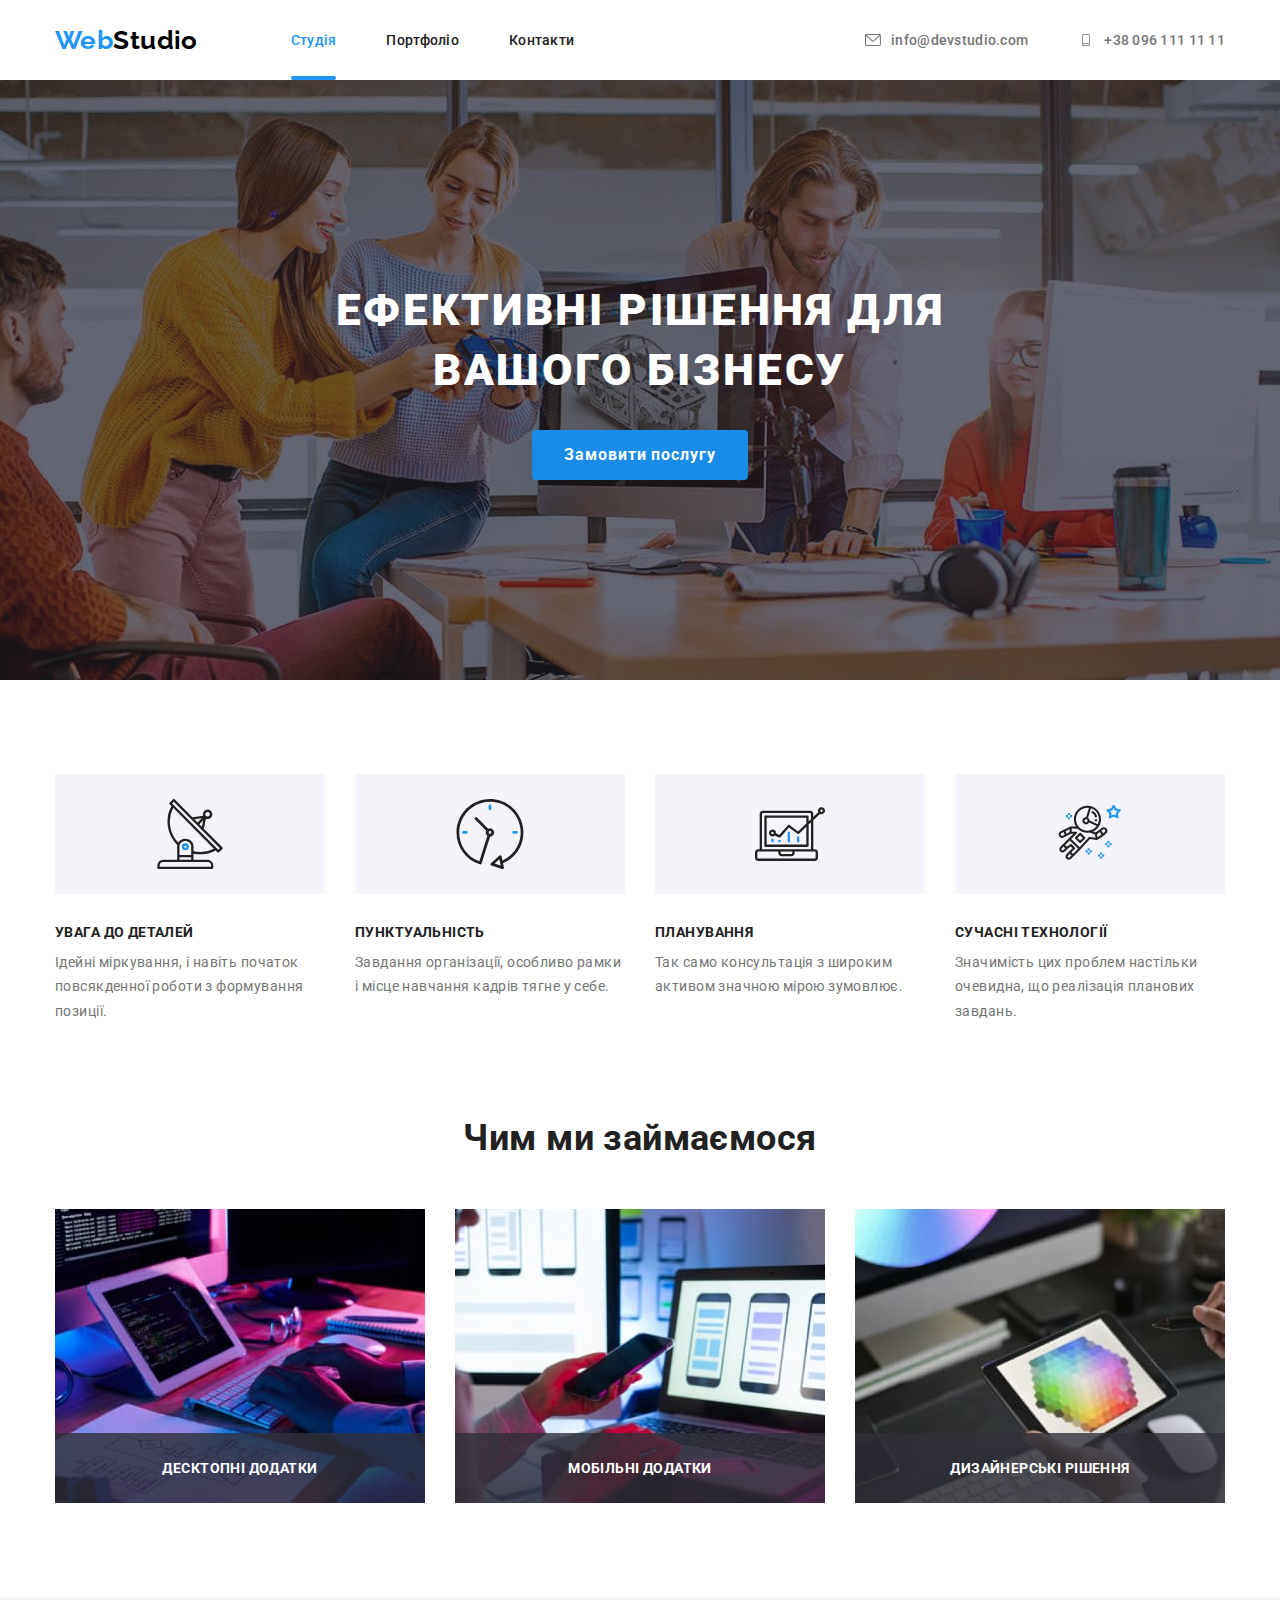
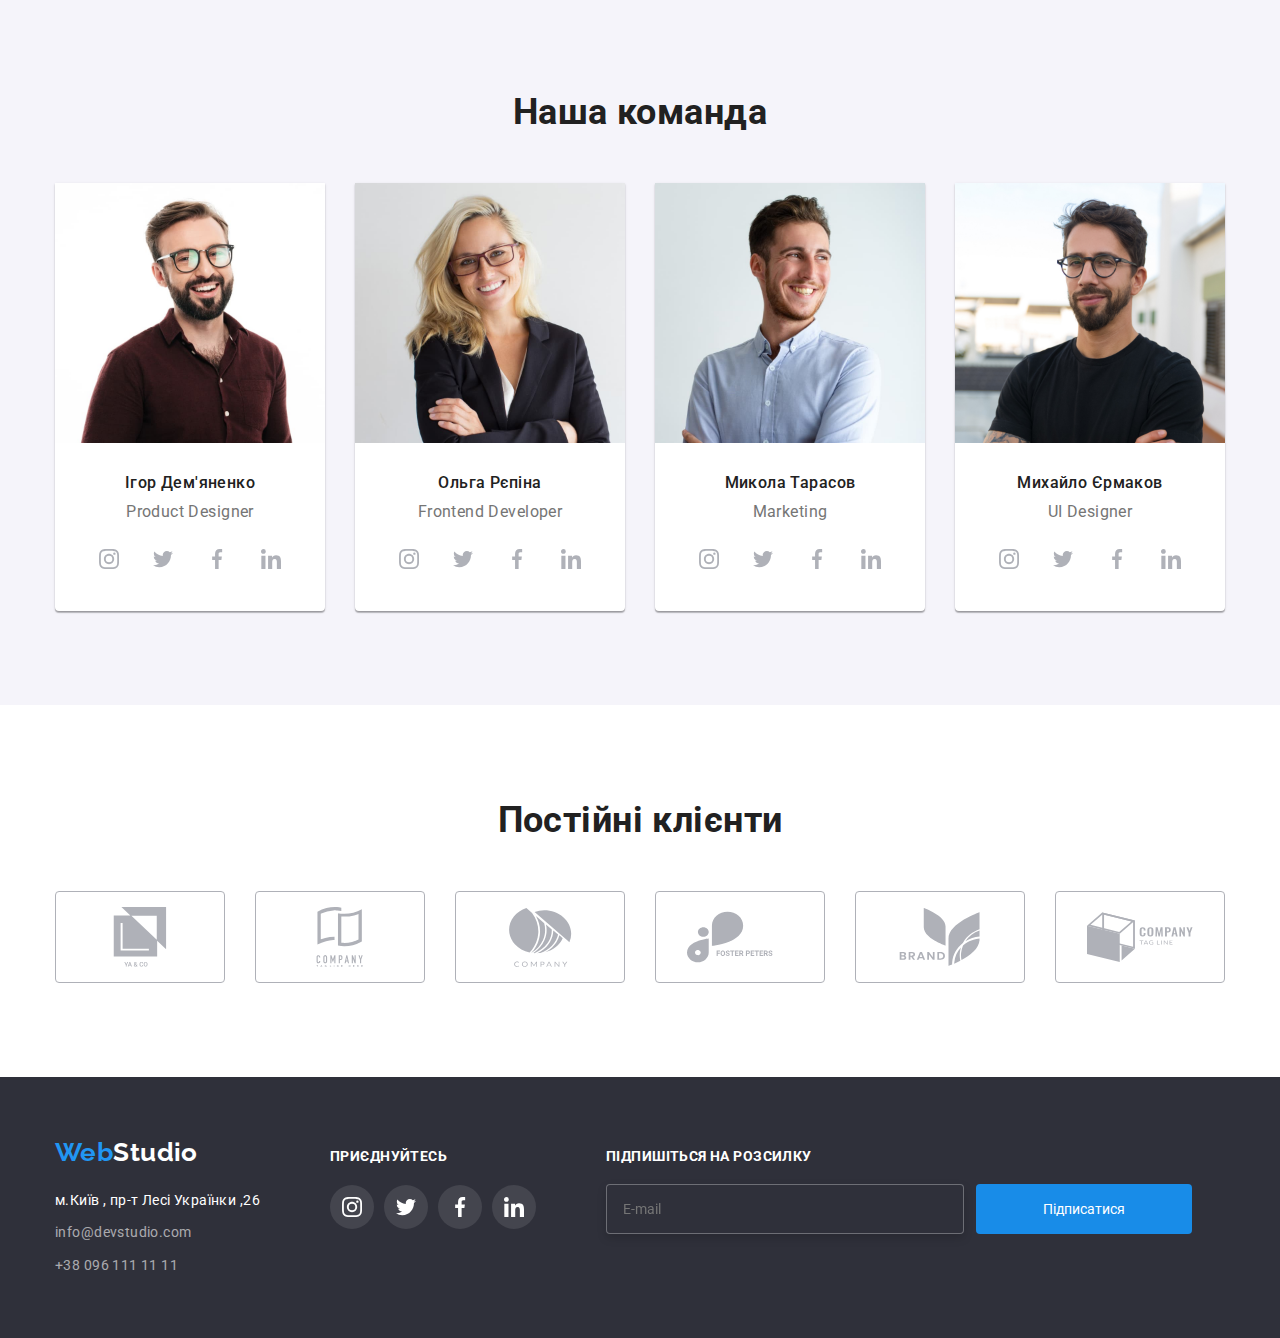
==== index.html @ e547e4c2 "разметка формы" ====
<!DOCTYPE html>
<html lang="uk">
  <head>
    <meta charset="UTF-8" />
    <meta http-equiv="X-UA-Compatible" content="IE=edge" />
    <meta name="viewport" content="width=device-width, initial-scale=1.0" />
    <title>WebStudio</title>
    <link rel="preconnect" href="https://fonts.googleapis.com" />
    <link rel="preconnect" href="https://fonts.gstatic.com" crossorigin />
    <link
      href="https://fonts.googleapis.com/css2?family=Raleway:wght@700&family=Roboto:wght@400;500;700;900&display=swap"
      rel="stylesheet"
    />
    <link
      rel="stylesheet"
      href="https://cdnjs.cloudflare.com/ajax/libs/modern-normalize/1.1.0/modern-normalize.min.css"
    />
    <link rel="stylesheet" href="./css/styles.css" />
  </head>
  <body class="body">
    <!--Шапка-->
    <header>
      <div class="container top-line">
        <nav class="container-nav">
          <a href="./index.html" class="logo">
            <span class="piece-logo">Web</span>Studio</a
          >
          <ul class="site-nav list">
            <li class="item">
              <a href="./index.html" class="link current">Студія</a>
            </li>
            <li class="item">
              <a href="./portfolio.html" class="link">Портфоліо</a>
            </li>
            <li class="item"><a href="" class="link">Контакти</a></li>
          </ul>
        </nav>

        <ul class="contacts list">
          <li class="contacts-item mail">
            <a href="mailto:info@devstudio.com" class="link "
              ><svg class="tell-icon">
                <use href="./image/symbol-defs.svg#icon-envelope"></use>
              </svg>
              info@devstudio.com</a
            >
          </li>
          <li class="contacts-item tell">
            <a href="tel:+380961111111" class="link">
              <svg class="tell-icon">
                <use href="./image/symbol-defs.svg#icon-smartphone"></use>
              </svg>
              +38 096 111 11 11</a>
          </li>
        </ul>
      </div>
    </header>
    <main>
      <!--Заголовок-->
      <section class="hero bg-hero">
        <div class="container">
            <h1 class="hero-title">Ефективні рішення для вашого бізнесу</h1>
            <button type="button" class="button" data-modal-open>Замовити послугу</button>
        </div>
      </section>
      <!--Наші переваги-->
      <section class="section">
        <div class="container">
          <h2 hidden>Наші плюси</h2>
          <ul class="feature-list list">
            <li class="item">
              <div class="item-icon">
                
                  <svg class="feature-icon"  width="70px" height="70px">
                  <use href="./image/symbol-defs.svg#icon-antenna-1"></use>
                </svg>
                
              </div>
              <h3 class="title">УВАГА ДО ДЕТАЛЕЙ</h3>
              <p class="text">
                Ідейні міркування, і навіть початок повсякденної роботи з
                формування позиції.
              </p>
            </li>
            <li class="item">
              <div class="item-icon">
                <svg class="feature-icon" width="70px" height="70px">
                <use href="./image/symbol-defs.svg#icon-clock-1"></use>
              </svg>
              </div>
              <h3 class="title">ПУНКТУАЛЬНІСТЬ</h3>
              <p class="text">
                Завдання організації, особливо рамки і місце навчання кадрів
                тягне у себе.
              </p>
            </li>
            <li class="item">
              <div class="item-icon">
                <svg class="feature-icon" width="70px" height="70px">
                <use href="./image/symbol-defs.svg#icon-diagram-1"></use>
              </svg>
              </div>
              <h3 class="title">ПЛАНУВАННЯ</h3>
              <p class="text">
                Так само консультація з широким активом значною мірою зумовлює.
              </p>
            </li>
            <li class="item">
              <div class="item-icon">
                <svg class="feature-icon" width="70px" height="70px">
                <use href="./image/symbol-defs.svg#icon-astronaut-1"></use>
              </svg>
              </div>
              <h3 class="title">СУЧАСНІ ТЕХНОЛОГІЇ</h3>
              <p class="text">
                Значимість цих проблем настільки очевидна, що реалізація
                планових завдань.
              </p>
            </li>
          </ul>
        </div>
      </section>
      <!--Чим ми займаємося-->
      <section class="section second-section">
        <div class="container">
          <h2 class="section-title">Чим ми займаємося</h2>
          <ul class="works list">
            <li class="item works-item">
              <div class="product"><img src="./image/img2.jpg" alt="html" width="370" />
              <p class="text-product">Десктопні додатки</p></div>
            </li>
            <li class="item works-item">
              <div class="product"><img src="./image/img1.jpg" alt="css" width="370" />
              <p class="text-product">Мобільні додатки</p></div>
            </li>
            <li class="item works-item">
              <div class="product"><img src="./image/img3.jpg" alt="design" width="370" />
              <p class="text-product">Дизайнерські рішення</p>
              </div>
            </li>
          </ul>
        </div>
      </section>
      <!--Команда-->
      <section class="section comand-section">
        <div class="container">
          <h2 class="section-title">Наша команда</h2>
          <ul class="comand list">
            <li class="item">
              <img src="./image/img(5).jpg" alt="employee" width="270" />
              <div class="card-padding">
                <h3 class="name">Ігор Дем'яненко</h3>
                <p class="text">Product Designer</p>
                <ul class="border-group list">
                  <li class="icon-list"><a href="https://www.instagram.com" class="button-icon"><svg class="comand-icon">
                        <use href="./image/symbol-defs.svg#icon-instagram-2"></use>
                      </svg></a></li>
                  <li class="icon-list"><a href="https://twitter.com" class=" button-icon">
                      <svg class="comand-icon">
                        <use href="./image/symbol-defs.svg#icon-twitter-1"></use>
                      </svg></a></li>
                  <li class="icon-list"><a href="https://www.facebook.com" class=" button-icon">
                      <svg class="comand-icon">
                        <use href="./image/symbol-defs.svg#icon-facebook-1"></use>
                      </svg></a></li>
                  <li class="icon-list"><a href="https://linkedin.com" class=" button-icon">
                      <svg class="comand-icon">
                        <use href="./image/symbol-defs.svg#icon-linkedin-1"></use>
                      </svg></a></li>
                </ul>
              </div>
            </li>
            <li class="item">
              <img src="./image/img(1).jpg" alt="employee" width="270" />
              <div class="card-padding">
                <h3 class="name">Ольга Рєпіна</h3>
                <p class="text">Frontend Developer</p>
                  <ul class="border-group list">
                    <li class="icon-list"><a href="https://www.instagram.com" class="button-icon"><svg class="comand-icon">
                          <use href="./image/symbol-defs.svg#icon-instagram-2"></use>
                        </svg></a></li>
                    <li class="icon-list"><a href="https://twitter.com" class=" button-icon">
                        <svg class="comand-icon">
                          <use href="./image/symbol-defs.svg#icon-twitter-1"></use>
                        </svg></a></li>
                    <li class="icon-list"><a href="https://www.facebook.com" class=" button-icon">
                        <svg class="comand-icon">
                          <use href="./image/symbol-defs.svg#icon-facebook-1"></use>
                        </svg></a></li>
                    <li class="icon-list"><a href="https://linkedin.com" class=" button-icon">
                        <svg class="comand-icon">
                          <use href="./image/symbol-defs.svg#icon-linkedin-1"></use>
                        </svg></a></li>
                  </ul>
                
              </div>
            </li>
            <li class="item">
              <img src="./image/img(4).jpg" alt="employee" width="270" />
              <div class="card-padding">
                <h3 class="name">Микола Тарасов</h3>
                <p class="text">Marketing</p>
                <ul class="border-group list">
                  <li class="icon-list"><a href="https://www.instagram.com" class="button-icon"><svg class="comand-icon">
                        <use href="./image/symbol-defs.svg#icon-instagram-2"></use>
                      </svg></a></li>
                  <li class="icon-list"><a href="https://twitter.com" class=" button-icon">
                      <svg class="comand-icon">
                        <use href="./image/symbol-defs.svg#icon-twitter-1"></use>
                      </svg></a></li>
                  <li class="icon-list"><a href="https://www.facebook.com" class=" button-icon">
                      <svg class="comand-icon">
                        <use href="./image/symbol-defs.svg#icon-facebook-1"></use>
                      </svg></a></li>
                  <li class="icon-list"><a href="https://linkedin.com" class=" button-icon">
                      <svg class="comand-icon">
                        <use href="./image/symbol-defs.svg#icon-linkedin-1"></use>
                      </svg></a></li>
                </ul>
              </div>
            </li>
            <li class="item">
              <img src="./image/img.jpg" alt="employee" width="270" />
              <div class="card-padding">
                <h3 class="name">Михайло Єрмаков</h3>
                <p class="text">UI Designer</p>
                <ul class="border-group list">
                  <li class="icon-list"><a href="https://www.instagram.com" class="button-icon"><svg class="comand-icon">
                        <use href="./image/symbol-defs.svg#icon-instagram-2"></use>
                      </svg></a></li>
                  <li class="icon-list"><a href="https://twitter.com" class=" button-icon">
                      <svg class="comand-icon">
                        <use href="./image/symbol-defs.svg#icon-twitter-1"></use>
                      </svg></a></li>
                  <li class="icon-list"><a href="https://www.facebook.com" class=" button-icon">
                      <svg class="comand-icon">
                        <use href="./image/symbol-defs.svg#icon-facebook-1"></use>
                      </svg></a></li>
                  <li class="icon-list"><a href="https://linkedin.com" class=" button-icon">
                      <svg class="comand-icon">
                        <use href="./image/symbol-defs.svg#icon-linkedin-1"></use>
                      </svg></a></li>
                </ul>
              </div>
            </li>
          </ul>
        </div>
      </section>
   
    <section class="section">
        <div class="container">
          <h2 class="section-title" >Постійні клієнти</h2>
          <ul class="client list">
            <li class="item"> <a class="client-link"> <svg class="client-icon" width="106" height="60" > <use href="./image/symbol-defs.svg#icon-group-4">  </use> </svg> </a></li>
            <li class="item"> <a class="client-link"> <svg class="client-icon" width="106" height="60" > <use href="./image/symbol-defs.svg#icon-group-3">  </use> </svg> </a></li>
            <li class="item"> <a class="client-link"> <svg class="client-icon" width="106" height="60" > <use href="./image/symbol-defs.svg#icon-group-2">  </use> </svg> </a></li>
            <li class="item"> <a class="client-link"> <svg class="client-icon" width="106" height="60" > <use href="./image/symbol-defs.svg#icon-group-5">  </use> </svg> </a></li>
            <li class="item"> <a class="client-link"> <svg class="client-icon" width="106" height="60" > <use href="./image/symbol-defs.svg#icon-group-1">  </use> </svg> </a></li>
            <li class="item"> <a class="client-link"> <svg class="client-icon" width="106" height="60" > <use href="./image/symbol-defs.svg#icon-group-6">  </use></svg> </a></li>
          </ul>
        </div>
      </section>
</main> 
    <!--Футер-->
    <footer class="footer">
      <div class="container">
        <div class="footer-box">
          <div>
            <div class="margin-logo">
              <a href="./index.html" class="footer-logo">
                <span class="piece-logo">Web</span>Studio</a
              >
            </div>
            <address>
              <ul class="contact list">
                <li class="item">
                  <a href="https://goo.gl/maps/THnfHU8SYMGnc4647" class="addres"
                    >м.Київ , пр-т Лесі Українки ,26</a
                  >
                </li>
                <li class="item">
                  <a href="mailto:info@devstudio.com" class="footer-link"
                    >info@devstudio.com</a
                  >
                </li>
                <li class="item">
                  <a href="tel:+380961111111" class="footer-link"
                    >+38 096 111 11 11</a
                  >
                </li>
              </ul>
            </address>
          </div>
          <div class="container-footer">
            
              <p class="footer-title">ПРИЄДНУЙТЕСЬ</p>
            
              <ul class="footer-group list">
                <li> <a href="https://www.instagram.com" class="footer-link-icon">
                    <svg class="comand-icon">
                      <use href="./image/symbol-defs.svg#icon-instagram-2"></use>
                    </svg></a></li>
                <li><a href="https://twitter.com" class=" footer-link-icon">
                    <svg class="comand-icon">
                      <use href="./image/symbol-defs.svg#icon-twitter-1"></use>
                    </svg></a></li>
                <li><a href="https://www.facebook.com" class=" footer-link-icon">
                    <svg class="comand-icon">
                      <use href="./image/symbol-defs.svg#icon-facebook-1"></use>
                    </svg></a></li>
                <li><a href="https://linkedin.com" class=" footer-link-icon">
                    <svg class="comand-icon">
                      <use href="./image/symbol-defs.svg#icon-linkedin-1"></use>
                    </svg></a></li>
              </ul>
              
            
          </div>
          <form class="form">
              <label for="email" class="label-mail">Підпишіться на розсилку</label>
                
              <div class="form-footer">
                <input type="email" name="email" id="email" placeholder="E-mail" class="input-mail">
                
                
              
            <button type="submit" class="button subscribe-button">Підписатися</button> </div>
          </form>
        </div>
      </div>
      
      
    </footer>
    <div class="backdrop is-hidden" data-modal>
      <div class="modal" >
        <form class="form modal-form">
          <h2 class="modal-title">Залиште свої дані, ми вам передзвонимо</h2>
          <div class="form-box">
            <div class="form-field">
              <input type="text" name="name" id="name" class="modal-input">
              <label for="name" class="modal-label">Ім'я</label>
            </div>
  
            <div class="form-field">
              <label for="tel" class="modal-label">Телефон</label>
              <input type="tel" name="tel" id="tel"  class="modal-input">
  
            </div>  
            <div class="form-field">
              <label for="email" class="modal-label">Пошта</label>
              <input type="email" name="email" id="email"  class="modal-input">
            </div>
  
            <div class="form-field">
              <label for="coment" class="modal-label label-coment">Коментар</label>
              <textarea name="coment" id="coment"></textarea>
            
            </div>
          </div>
          
          <button type="submit" class="button subscribe-button">Відправити</button> 
        </form>
        
        
        <button type="button" class="modal-button" data-modal-close><svg class="close-icon" width="18" height="18"><use href="./image/symbol-defs.svg#icon-close"></use></svg></button>

        

      </div>
    </div>
    <script src="./js/modal.js"></script>

  </body>
</html>
---- css/styles.css ----
/* основной цвет  color: #212121;*/
/* вторичный цвет color: #757575; */
/* акцент color: #2196F3 */
/* белый color: #FFFFFF;  */
/* черный color: #000000; */
/* футер контакты color: rgba(255, 255, 255, 0.6); */

:root {
  --primary-text-color: #757575;
  --title-text-color: #212121;
  --accent-color: #2196f3;
  --primary-white-color: #ffffff;
  --black-color: #000000;
  --footer-contacts-color: rgba(255, 255, 255, 0.6);
  --second-background-color: #2f303a;
  --pasiv-button-color: #188ce8;
  --active-button-color: #2196f3;
  --portfolio-button-color: #f5f4fa;
  --color-border-card: #eeeeee;
  --color-icon: #afb1b8;
}

.body {
  color: var(--title-text-color);
  background-color: var(--primary-white-color);
  font-family: Roboto, sans-serif;
  font-size: 14px;
  letter-spacing: 0.03em;
}
.container {
  /* padding-left: 215px;
  padding-right: 215px; */
  width: 1200px;
  padding: 0 15px;
  margin: 0px auto;
}
a {
  text-decoration: none;
}

.list {
  list-style: none;
  padding: 0%;
  margin: 0%;
}
.logo {
  color: var(--black-color);
  font-family: Raleway, sans-serif;
  font-weight: 700;
  font-size: 26px;
  line-height: 1.1923;
  padding: 23px 0px;
  margin-right: 93px;
}
.piece-logo {
  color: var(--accent-color);
}
h1,
h2,
h3,
h4,
h5,
h6 {
  margin: 0%;
}
p {
  margin: 0%;
}
/* Навігація */

.top-line {
  display: flex;
  align-items: center;
  /* border-bottom: 1px solid #ECECEC;; */
}
.container-nav {
  display: flex;
  align-items: center;
}

.site-nav {
  display: flex;
  gap: 50px;
}

.site-nav .link {
  display: block;
  color: var(--title-text-color);
  font-weight: 500;
  font-size: 14px;
  line-height: 1.1429;
  letter-spacing: 0.02em;
  padding: 32px 0px;

  transition: color 250ms cubic-bezier(0.4, 0, 0.2, 1);
}

.site-nav .link.current {
  color: var(--accent-color);
  position: relative;
}
.link.current::after{
  content: "";
  position: absolute;
  bottom: 0;
  display: flex;
  width: 100%;
  height: 4px;
  background: #2196F3;
  border-radius: 2px;
}

.site-nav .link:hover,
.site-nav .link:focus {
  color: var(--accent-color);
}
/* Контакти хедер */
.contacts {
  display: flex;
  gap: 50px;
  align-items: center;
  margin-left: auto;
}

.contacts .link {
  display: flex;
  align-items: center;

  color: var(--primary-text-color);
  font-weight: 500;
  line-height: 1.1429;
  letter-spacing: 0.02em;

  min-width: 122px;
  padding: 32px 0px;

  transition: color 250ms cubic-bezier(0.4, 0, 0.2, 1);

}
.contacts .link:hover,
.contacts .link:focus {
  color: var(--accent-color);
}

.tell-icon {
  margin-right: 10px;
  width: 16px;
  height: 12px;
  fill: currentColor;
}

/* Герой */
.hero {
  background-color: var(--second-background-color);
  text-align: center;
  padding: 200px 0px 200px;
}
.hero-title {
  color: var(--primary-white-color);
  font-weight: 900;
  font-size: 44px;
  line-height: 1.3637;
  letter-spacing: 0.06em;
  text-transform: uppercase;
  margin: auto;
  margin-top: 0%;
  margin-bottom: 30px;
  width: 696px;
  text-align: center;
}

.hero .button {
  display: block;
  margin: 0px auto;
  font-weight: 700;
  font-size: 16px;
  line-height: 1.875;
  align-items: center;
  text-align: center;
  letter-spacing: 0.06em;
  
}
.bg-hero {
  height: 600px;
  max-width: 1600px;
  margin-left: auto;
  margin-right: auto;
  background-image: linear-gradient(
      to right,
      rgba(47, 48, 58, 0.4),
      rgba(47, 48, 58, 0.4)
    ),
    url(../image/hero-border.jpg);
  background-size: cover;
  background-repeat: no-repeat;
  background-position: center;
}
.backdrop {
  position: fixed;
  top: 0;
  left: 0;
  width: 100%;
  height: 100%;
  background-color: rgba(0, 0, 0, 0.1);
  transition: opacity 250ms cubic-bezier(0.4, 0, 0.2, 1);
  
  
}

.backdrop.is-hidden {
  opacity: 0;
  pointer-events: none;
  visibility: collapse;
  
}
/* Модальне вікно */
.modal {
  position: absolute;
  min-width: 528px;
  min-height: 581px;
  top: 50%;   
  left: 50%;
  transform: translate(-50%,-50%);
  background-color: #ffffff;
  box-shadow: 0px 1px 3px rgba(0, 0, 0, 0.12), 
  0px 1px 1px rgba(0, 0, 0, 0.14), 0px 2px 1px rgba(0, 0, 0, 0.2);
    border-radius: 4px;
  
}
.modal-button{
  display: flex;
  align-items: center;
  justify-content: center;
  position: absolute;
  top: 8px;
  right: 8px;
  width: 30px;
  height: 30px;
  padding: 0;
  border-radius: 50%;
  background: #FFFFFF;
  border: 1px solid rgba(0, 0, 0, 0.1);
  
}
.modal-form{
  padding: 40px 39px 40px 41px;
  display: block;
}
.modal-title{
  margin-bottom: 30px;
}


.form-field {
  position: relative;
  
}

.modal-input {
  width: 448px;
  height: 40px;
  border: 1px solid rgba(33, 33, 33, 0.2);
    border-radius: 4px;
}

.modal-label {
  position: absolute;
  top: -20px;
  left: 0;

}
/* .modal-input.coment{
  height: 120px;
} */

textarea{
  resize: none;
  width: 100%;
  height: 120px;
  border: 1px solid rgba(33, 33, 33, 0.2);
  border-radius: 4px;
  margin-bottom: 20px;
}

.form-field:not(:last-child){
  margin-bottom: 28px;
}


/* Кнопка */
.button {
  color: var(--primary-white-color);
  background-color: var(--pasiv-button-color);
  cursor: pointer;
  display: inline-block;
  padding: 10px 32px;
  border-radius: 4px;
  min-width: 216px;
  border: none;
  transition: background-color 250ms cubic-bezier(0.4, 0, 0.2, 1);
}

.button:hover,
.button:focus {
  background-color: var(--active-button-color);
}

/* Секції */
.section {
  margin: 0px auto;
  padding: 94px 0;
}

.section-title {
  color: var(--title-text-color);
  font-weight: 700;
  font-size: 36px;
  line-height: 1.1667;
  text-align: center;
  margin-top: 0px;
  margin-bottom: 50px;
}
/* Наші плюси */

.container .feature-list {
  display: flex;
  gap: 30px;
}

.feature-list .title {
  color: var(--title-text-color);
  font-weight: 700;
  line-height: 1.1429;
  margin-top: 0%;
  margin-bottom: 10px;
  text-transform: uppercase;
  font-size: 14px;
}
.feature-list .text {
  color: var(--primary-text-color);
  line-height: 1.743;
  margin: 0%;
}
.icon-list {
  width: 44px;
  height: 44px;
}
.item-icon {
  border: none;
  height: 120px;
  display: flex;
  align-items: center;
  justify-content: center;
  margin-bottom: 30px;
  background-color: var(--portfolio-button-color);
}
.feature-list .item {
  flex-basis: calc((100% - 90px) / 4);
}
.feature-icon {
  background-color: var(--portfolio-button-color);
}
/* Чим ми займаэмося */
.second-section {
  padding-top: 0%;
}

.container .works {
  display: flex;
  gap: 30px;
}
img {
  display: block;
  height: auto;
  max-width: 100%;
}
.product {
  position: relative;
}

.text-product {
display: flex;
align-items: center;
justify-content: center;

position: absolute;
bottom: 0;
  left: 0;
  width: 100%;
  height: 70px;

  font-weight: 700;
  font-size: 14px;
  line-height: 1.142;
  text-align: center;
  letter-spacing: 0.03em;
  text-transform: uppercase;
  color: var(--primary-white-color);
 
  
  background-color: rgba(47, 48, 58, 0.8);
  
}

/* Наша команда */
.container .comand {
  display: flex;
  gap: 30px;
}

.section.comand-section {
  background-color: var(--portfolio-button-color);
}
.comand .item {
  background-color: var(--primary-white-color);
  box-shadow: 0px 1px 3px rgba(0, 0, 0, 0.12), 0px 1px 1px rgba(0, 0, 0, 0.14),
    0px 2px 1px rgba(0, 0, 0, 0.2);
  border-bottom-left-radius: 4px;
  border-bottom-right-radius: 4px;
}
.card-padding {
  padding: 30px 0px;
}
.comand .name {
  color: var(--title-text-color);
  font-weight: 500;
  font-size: 16px;
  line-height: 1.1875;
  text-align: center;
  margin-bottom: 10px;
}
.comand .text {
  color: var(--primary-text-color);
  font-size: 16px;
  line-height: 1.1875;
  text-align: center;
  margin: 0%;
}
.border-group {
  display: inline-flex;
  gap: 10px;
  padding: 16px 32px 0px 32px;
  border: none;
}

.button-icon {
  display: flex;
  width: 100%;
  height: 100%;
  align-items: center;
  justify-content: center;
  border: none;
  color: var(--color-icon);
  background-color: var(--primary-white-color);
    border-radius: 50%;

  transition: background-color 250ms cubic-bezier(0.4, 0, 0.2, 1),
                    color 250ms cubic-bezier(0.4, 0, 0.2, 1);
  
}

.comand-icon {
  width: 20px;
  height: 20px;
  fill: currentColor;
}

.button-icon:hover,
.button-icon:focus {
  color: var(--primary-white-color);
  background-color: var(--accent-color);

}
/* Клієнти */
.container .client {
  display: inline-flex;
  gap: 30px;
}

.client .client-link {
  display: inline-flex;
  align-items: center;
  justify-content: center;
  width: 170px;
  height: 92px;
  border: 1px solid var(--color-icon);
  border-radius: 4px;
  color: var(--color-icon);
  cursor: pointer;

    transition: background-color 250ms cubic-bezier(0.4, 0, 0.2, 1),
        color 250ms cubic-bezier(0.4, 0, 0.2, 1);
}
.client-link .client-icon {
  fill: currentColor;
}
.client .client-link:hover {
  color: var(--accent-color);
  border-color: var(--accent-color);
 
}
/* футер */
.footer {
  background-color: var(--second-background-color);
  padding: 60px 0px;
}

.footer-logo {
  color: var(--primary-white-color);
  font-family: Raleway, sans-serif;
  font-weight: 700;
  font-size: 26px;
  line-height: 1.1923;
  margin-bottom: 20px;
}
.margin-logo {
  margin-bottom: 20px;
}

.contact .addres {
  color: var(--primary-white-color);
  font-style: normal;
  line-height: 1.7143;

  transition: color 250ms cubic-bezier(0.4, 0, 0.2, 1);
}
.contact .addres:hover,
.contact .addres:focus {
  color: var(--accent-color);
}
.contact .footer-link {
  color: var(--footer-contacts-color);
  line-height: 1.7142;
  font-style: normal;

      transition: color 250ms cubic-bezier(0.4, 0, 0.2, 1);
}

.contact .item:not(:last-child) {
  margin-bottom: 9px;
}
.contact .footer-link:hover,
.contact .footer-link:focus {
  color: var(--accent-color);
}
.footer-container {
  display: block;
}
/* Приєднуйтесь */

.footer-box {
  display: inline-flex;
  gap: 70px;
  align-items: baseline;
}

.container-icon {
  display: inline-flex;
  align-items: baseline;
  justify-content: center;
  padding-top: 72px;
}
.footer-title {
  font-family: Roboto;
  font-weight: 700;
  font-size: 14px;
  line-height: 1.14;
  color: var(--primary-white-color);
}
.footer-group {
  display: inline-flex;
  gap: 10px;
  margin-top: 20px;
  border: none;
}
.container-footer {
  display: inline-block;

  align-items: center;
  justify-content: center;
}
.footer-link-icon {
  display: flex;
  border: none;
  padding: 12px;
  color: var(--primary-white-color);
  background-color: rgba(255, 255, 255, 0.1);
  border-radius: 50%;

  transition: background-color 250ms cubic-bezier(0.4, 0, 0.2, 1),
        color 250ms cubic-bezier(0.4, 0, 0.2, 1);
}

.footer-link-icon .comand-icon {
  width: 20px;
  height: 20px;
  fill: currentColor;
}

.footer-link-icon:hover,
.footer-link-icon:focus {
  color: var(--primary-white-color);
  background-color: var(--accent-color);
}

/* Футтер форма */
.form{

}
.form-footer{
display: flex;
gap: 12px;
margin-top: 20px;
}
.input-mail {
  min-width: 358px;
  min-height: 50px;
  margin: 0;
  border: 1px solid rgba(255, 255, 255, 0.3);
  filter: drop-shadow(0px 4px 4px rgba(0, 0, 0, 0.15));
  border-radius: 4px;
 
  padding-left: 16px;

  background-color: var(--second-background-color);
  
  transition: border-color 250ms cubic-bezier(0.4, 0, 0.2, 1);
}

.input-mail:hover,
.input-mail:focus{
 border-color: var(--accent-color);

}

.label-mail {

   

  font-family: 'Roboto';
  font-style: normal;
  font-weight: 700;
  font-size: 14px;
  line-height: 16px;
  letter-spacing: 0.03em;
  text-transform: uppercase;

  color: var(--primary-white-color);
  
}

/* ПОРТФОЛІО */

.filter.list {
  margin-bottom: 50px;
  display: flex;
  justify-content: center;
  align-items: center;
}
.filter .filter-item:not(:last-child) {
  margin-right: 8px;
}

.filter .filter-button {
  color: var(--title-text-color);
  background-color: var(--portfolio-button-color);
  cursor: pointer;
  font-weight: 500;
  font-size: 16px;
  line-height: 1.625;
  text-align: center;
  font-family: Roboto, sans-serif;
  display: inline-block;
  padding: 6px 22px;
  border-radius: 4px;
  min-width: 73px;
  border: 2px solid transparent;

  transition: background-color 250ms cubic-bezier(0.4, 0, 0.2, 1),
      color 250ms cubic-bezier(0.4, 0, 0.2, 1),
      box-shadow 250ms cubic-bezier(0.4, 0, 0.2, 1);

  
}
.filter .filter-button:hover,
.filter .filter-button:focus {
  color: var(--primary-white-color);
  background-color: var(--active-button-color);
  box-shadow: 0px 3px 1px rgba(0, 0, 0, 0.1),
   0px 1px 2px rgba(0, 0, 0, 0.08),
    0px 2px 2px rgba(0, 0, 0, 0.12);
}
.work.list {
  display: flex;
  flex-wrap: wrap;
  gap: 30px;
}
.work .work-item {
  width: 370px;
}

.work-img {
  position: relative;
  overflow: hidden;
}


.text-box {
position: absolute;
top: 0%;
left: 0%;
  display: flex;

  font-family: Roboto, sans-serif;
  font-weight: 400;
  font-size: 18px;
  line-height: 1.55;
  letter-spacing: 0.03em;
  color: var(--primary-white-color);
  background-color: rgba(33, 150, 243, 0.9);
  border: none;
  padding: 63px 24px;
  

  opacity: 1;
  transform: translateY(101%);
  
  transition: opacity 250ms cubic-bezier(0.4, 0, 0.2, 1),
              transform 250ms cubic-bezier(0.4, 0, 0.2, 1);
    
  
}

.work-card {
  padding: 20px 24px;
  border-left: 1px solid var(--color-border-card);
  border-right: 1px solid var(--color-border-card);
  border-bottom: 1px solid var(--color-border-card);
}
.work-link {
  display: inline-block;

    transition: box-shadow 250ms cubic-bezier(0.4, 0, 0.2, 1);
}

.work-link:hover,
.work-link:focus {
  box-shadow: 0px 1px 1px rgba(0, 0, 0, 0.12),
   0px 4px 4px rgba(0, 0, 0, 0.06),
    1px 4px 6px rgba(0, 0, 0, 0.16);
}

.work-link:hover .text-box,
.work-link:focus .text-box {
  opacity: 1;
  transform: translateY(0px)
}
.work .work-title {
  color: var(--title-text-color);
  font-weight: 700;
  font-size: 18px;
  line-height: 2;

  letter-spacing: 0.06em;
}
.work .work-text {
  color: var(--primary-text-color);
  font-size: 16px;
  line-height: 1.875;
}
.header-portfolio {
  border-bottom: 1px solid #ececec;
}
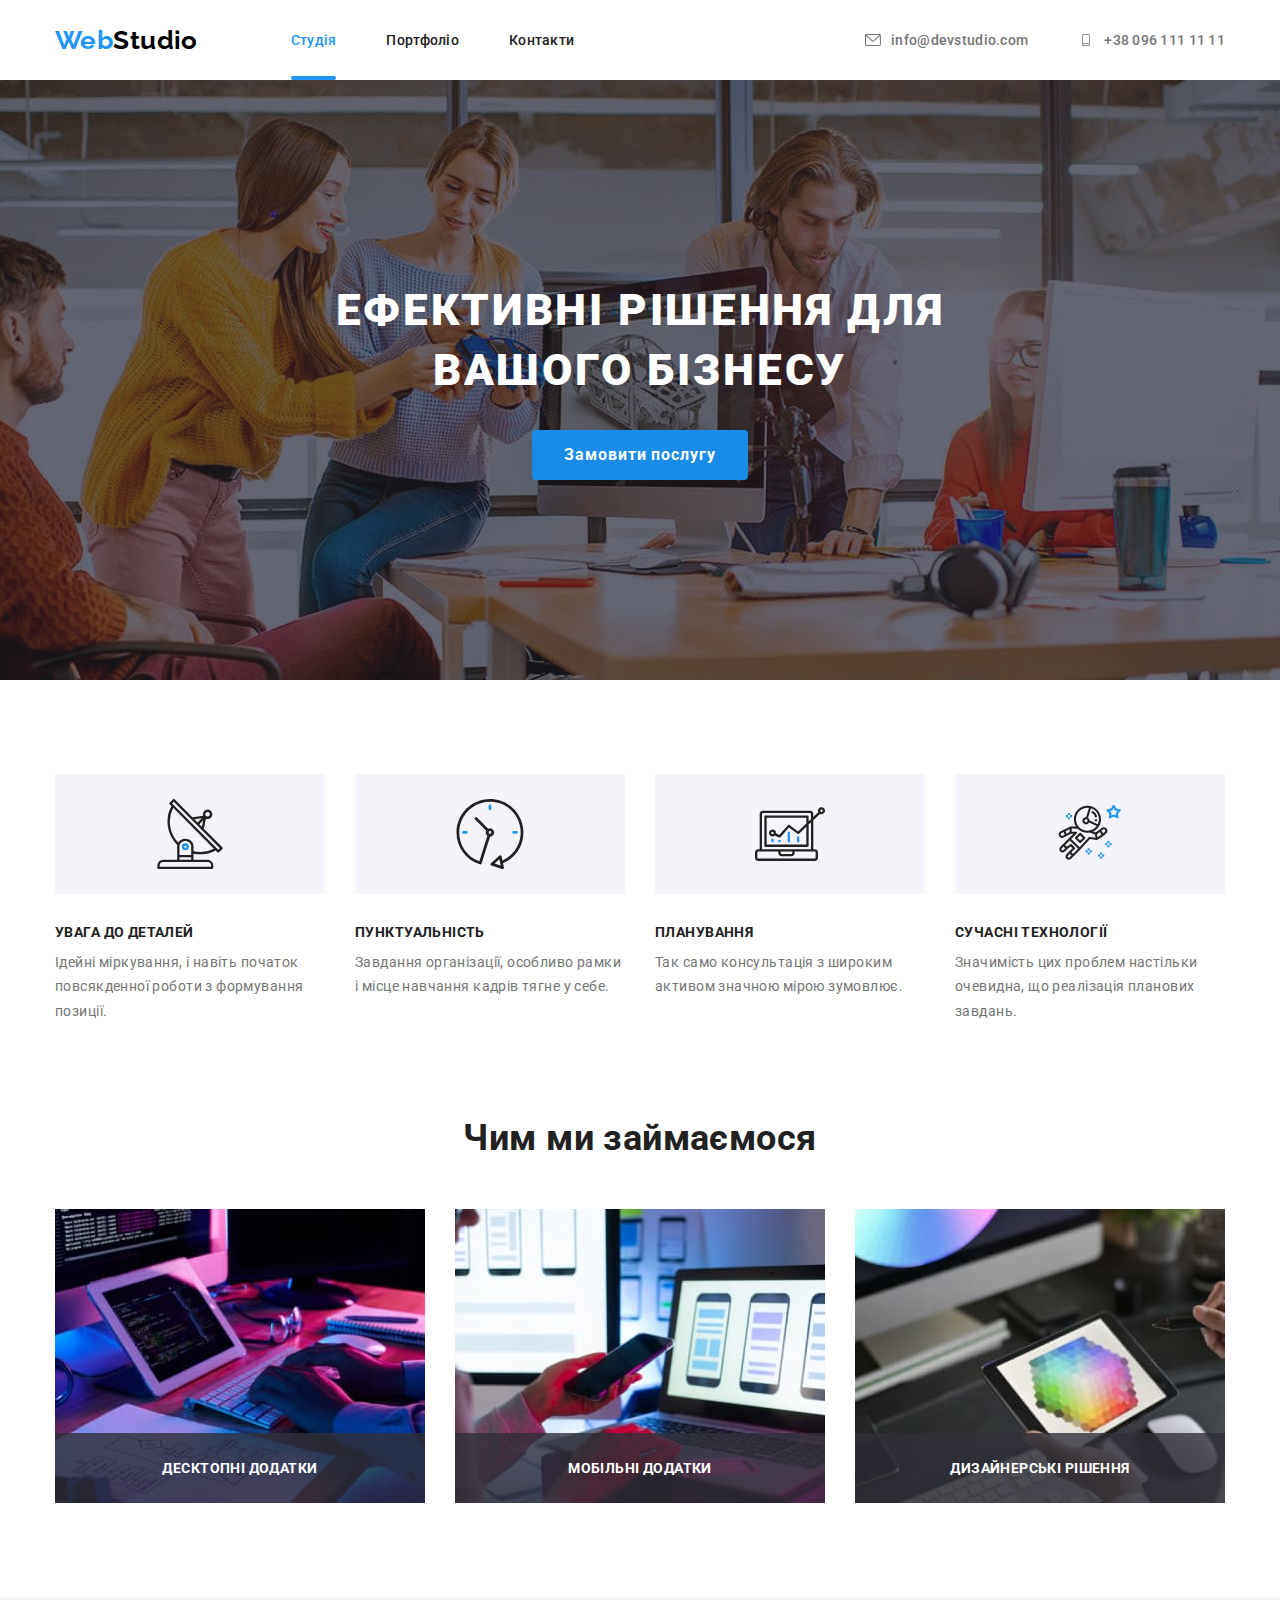
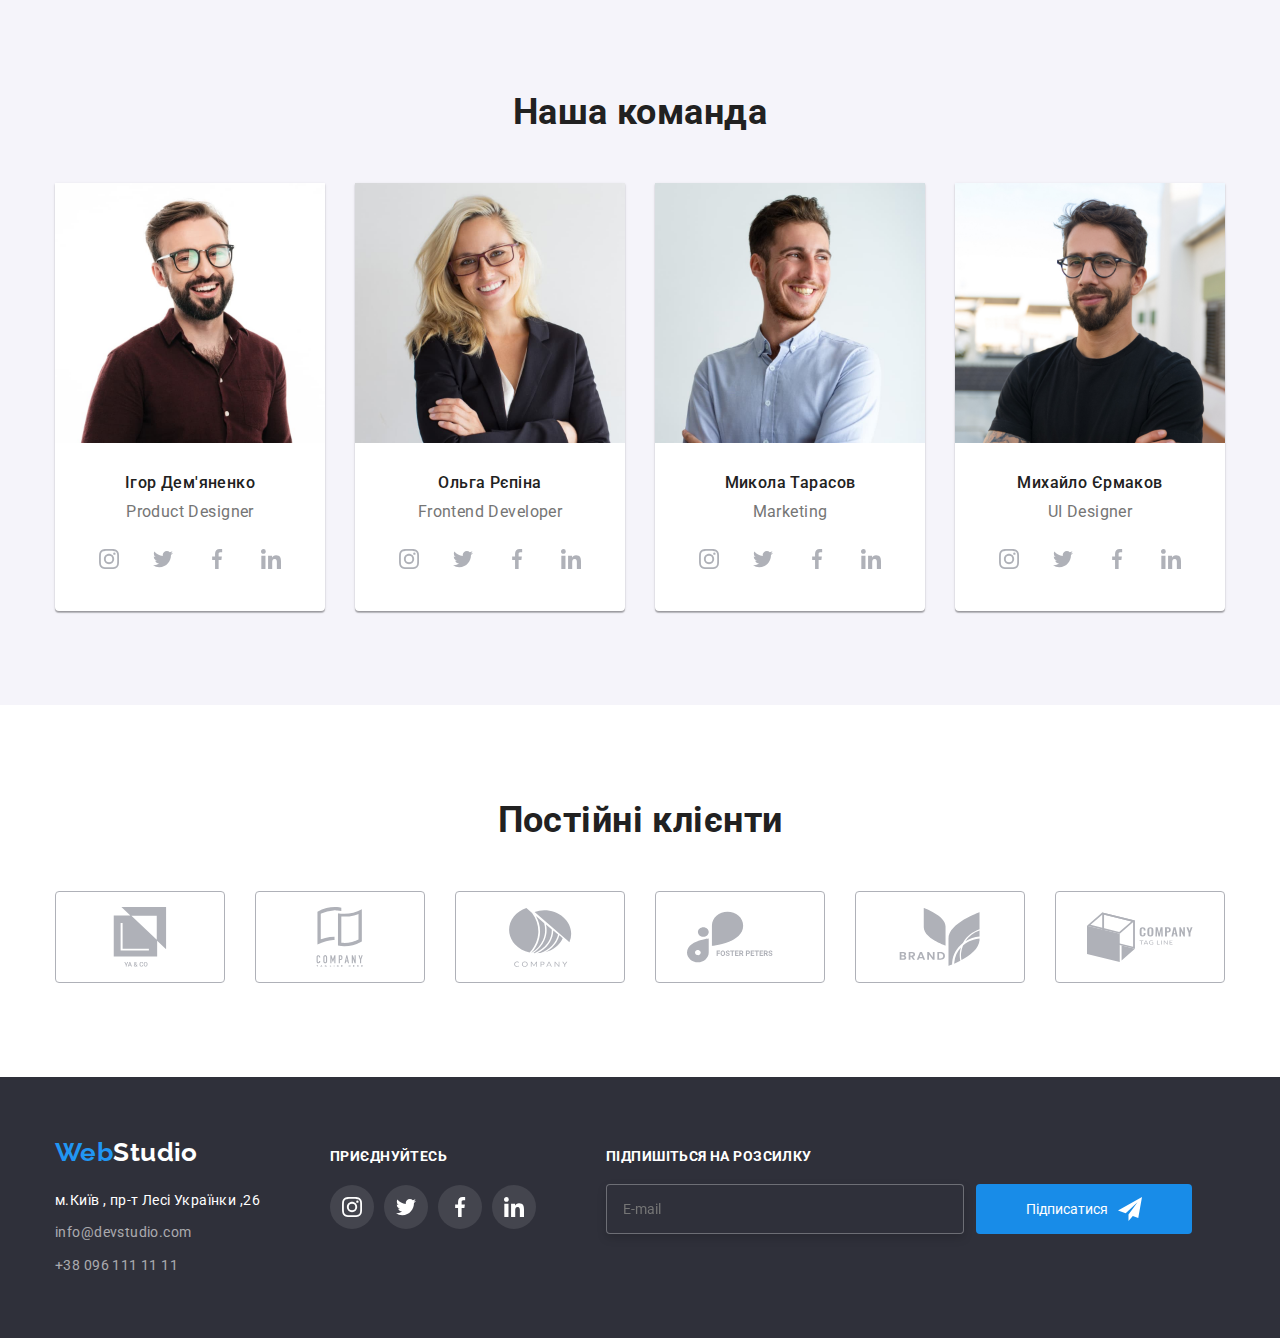
==== commit 646f744b: "оформил модальное окно" ====
--- a/index.html
+++ b/index.html
@@ -324,7 +324,9 @@
                 
                 
               
-            <button type="submit" class="button subscribe-button">Підписатися</button> </div>
+            <button type="submit" class="button subscribe-button">Підписатися <svg class="footer-icon" width="24" height="24" >
+              <use href="./image/symbol-defs.svg#icon-icon-send"> </use>
+            </svg> </button> </div>
           </form>
         </div>
       </div>
@@ -356,9 +358,17 @@
               <textarea name="coment" id="coment"></textarea>
             
             </div>
+            
           </div>
+             <div class=" form-checkbox">
+
+               <input type="checkbox" name="checkbox" id="checkbox" class="input-checkbox"></input>
+              <label for="checkbox" class=" label-checkbox">Погоджуюся з розсилкою та приймаю <a href="#">Умови
+                договору</a> </label>
+
+             </div>
           
-          <button type="submit" class="button subscribe-button">Відправити</button> 
+          <button type="submit" class="button form-button">Відправити</button> 
         </form>
         
         
--- a/css/styles.css
+++ b/css/styles.css
@@ -225,7 +225,10 @@
   box-shadow: 0px 1px 3px rgba(0, 0, 0, 0.12), 
   0px 1px 1px rgba(0, 0, 0, 0.14), 0px 2px 1px rgba(0, 0, 0, 0.2);
     border-radius: 4px;
-  
+    
+  display: flex;
+    justify-content: center;
+    align-items: center;
 }
 .modal-button{
   display: flex;
@@ -242,12 +245,19 @@
   border: 1px solid rgba(0, 0, 0, 0.1);
   
 }
-.modal-form{
-  padding: 40px 39px 40px 41px;
-  display: block;
-}
+
 .modal-title{
   margin-bottom: 30px;
+
+  font-family: 'Roboto';
+    font-style: normal;
+    font-weight: 700;
+    font-size: 20px;
+    line-height: 23px;
+    text-align: center;
+    letter-spacing: 0.03em;
+  
+    color: var(--title-text-color);
 }
 
 
@@ -261,29 +271,72 @@
   height: 40px;
   border: 1px solid rgba(33, 33, 33, 0.2);
     border-radius: 4px;
+
+    padding: 0;
 }
 
 .modal-label {
   position: absolute;
-  top: -20px;
+  top: -10px;
   left: 0;
-
-}
-/* .modal-input.coment{
-  height: 120px;
-} */
-
+  padding: 0%;
+  font-family: 'Roboto';
+    font-style: normal;
+    font-weight: 400;
+    font-size: 12px;
+    line-height: 1.16px;
+    letter-spacing: 0.01em;
+  
+    color: var(--primary-text-color);
+
+}
+
+.form-checkbox{
+  display: inline-flex;
+  gap: 8.38px;
+  align-items: center;
+    justify-content: center;
+    width: 425px;
+    height: 40px;
+    margin-bottom: 30px;
+    margin-top: 20px;
+    
+}
+.label-checkbox{
+font-family: 'Roboto';
+  font-style: normal;
+  font-weight: 400;
+  font-size: 14px;
+  line-height: 1.71px;
+  /* identical to box height, or 171% */
+
+  letter-spacing: 0.03em;
+
+  color: #757575;
+ 
+}
+.input-checkbox {
+  border: 1px solid var(--title-text-color) ;
+}
 textarea{
   resize: none;
   width: 100%;
   height: 120px;
   border: 1px solid rgba(33, 33, 33, 0.2);
   border-radius: 4px;
-  margin-bottom: 20px;
+  padding: 0%;
 }
 
 .form-field:not(:last-child){
   margin-bottom: 28px;
+}
+.button.form-button{
+    display: flex;
+      justify-content: center;
+      align-items: center;
+      width: 200px;
+      height: 50px;
+      margin: auto;
 }
 
 
@@ -604,9 +657,7 @@
 }
 
 /* Футтер форма */
-.form{
-
-}
+
 .form-footer{
 display: flex;
 gap: 12px;
@@ -649,6 +700,16 @@
   
 }
 
+.subscribe-button{
+  display: flex;
+  gap: 10px;
+
+  align-items: center;
+  justify-content: center;
+}
+.footer-icon{
+  fill: var(--primary-white-color);
+}
 /* ПОРТФОЛІО */
 
 .filter.list {
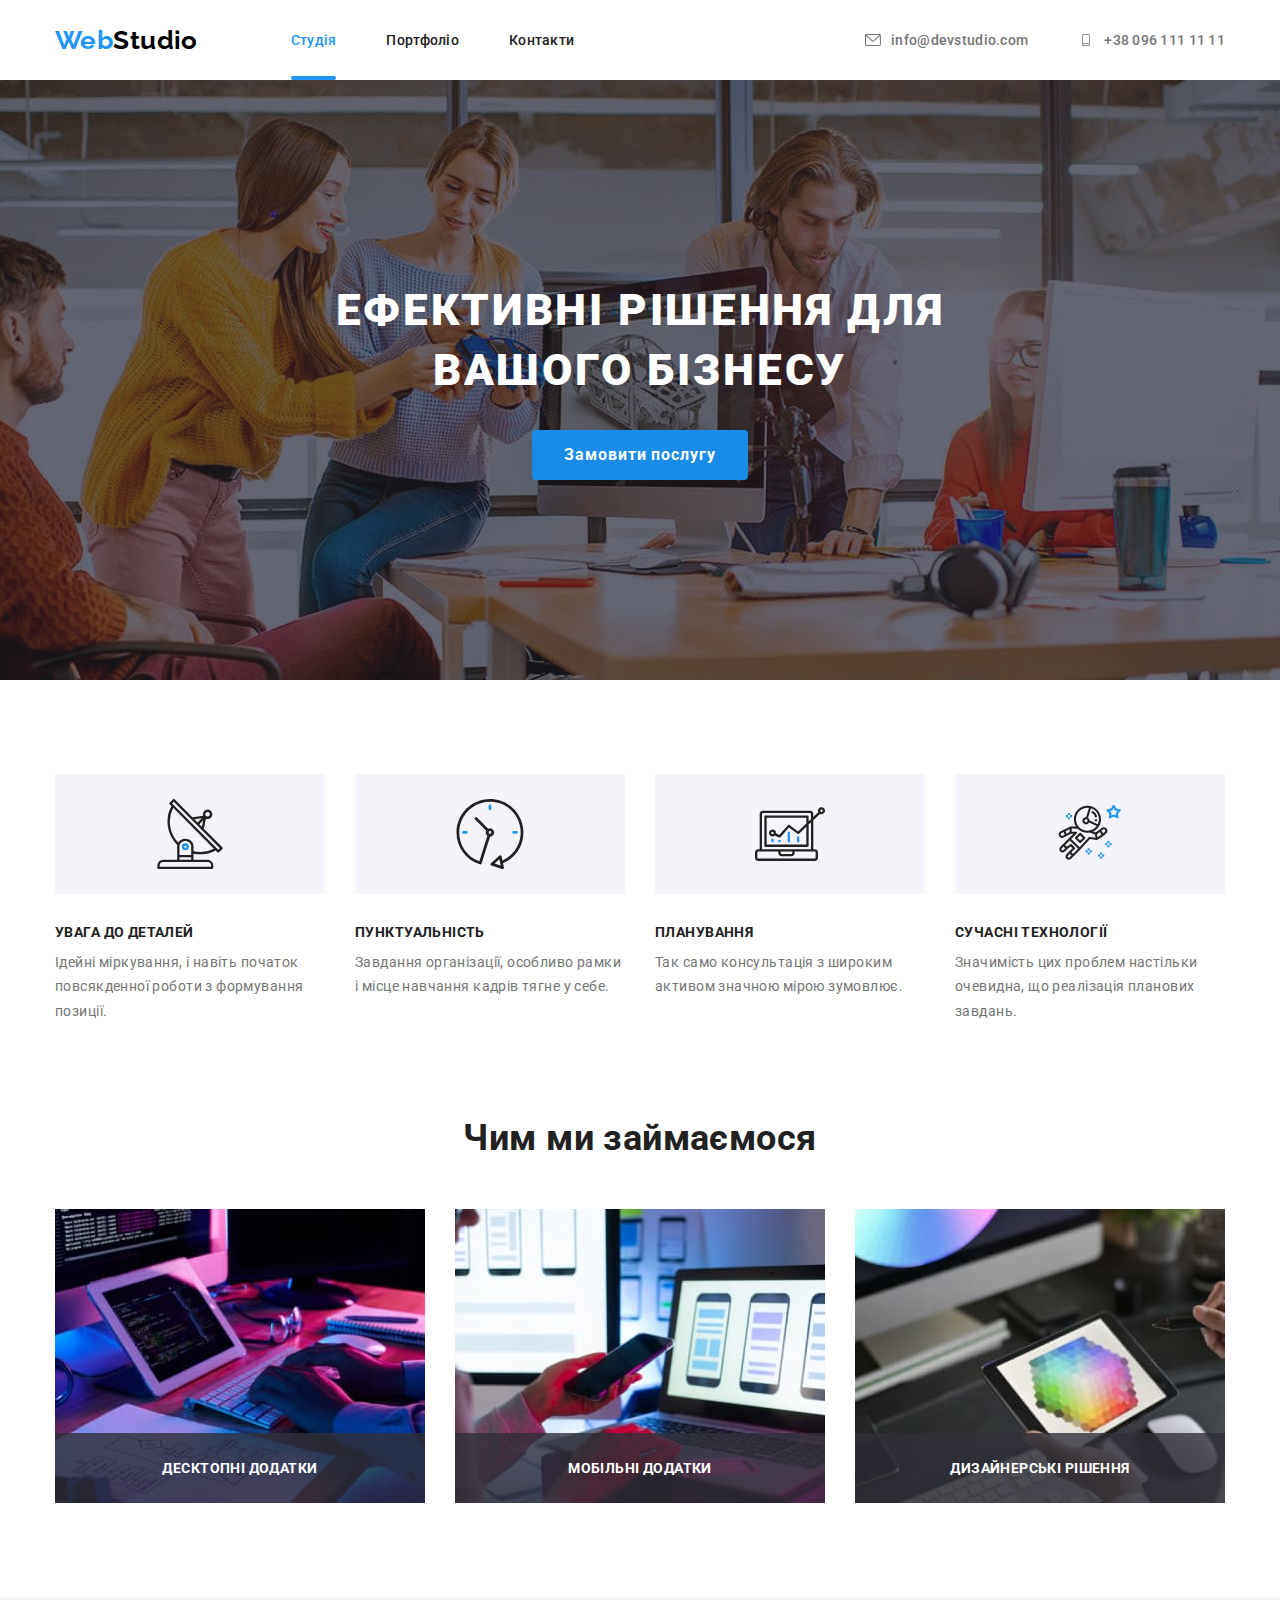
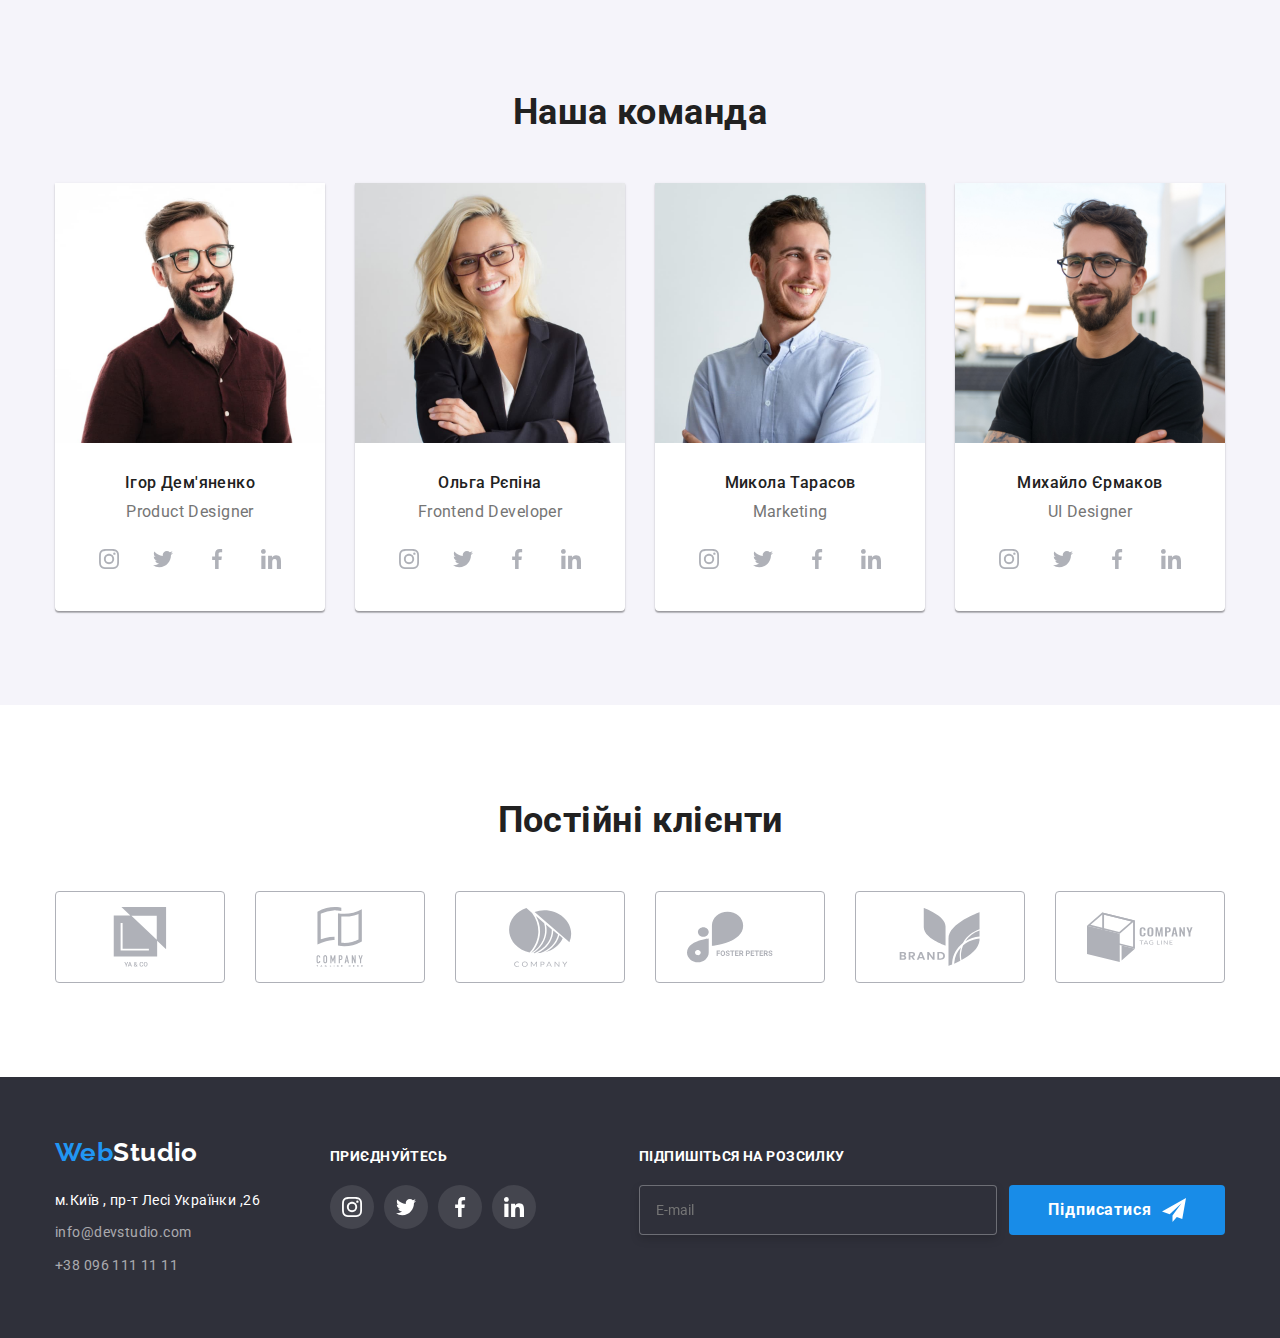
==== commit 20e5ba8f: "Исправление ошибок" ====
--- a/index.html
+++ b/index.html
@@ -333,40 +333,58 @@
       
       
     </footer>
+
+    
     <div class="backdrop is-hidden" data-modal>
       <div class="modal" >
-        <form class="form modal-form">
+        <form class="modal-form" autocomplete="off">
           <h2 class="modal-title">Залиште свої дані, ми вам передзвонимо</h2>
-          <div class="form-box">
-            <div class="form-field">
-              <input type="text" name="name" id="name" class="modal-input">
-              <label for="name" class="modal-label">Ім'я</label>
-            </div>
-  
-            <div class="form-field">
-              <label for="tel" class="modal-label">Телефон</label>
-              <input type="tel" name="tel" id="tel"  class="modal-input">
-  
-            </div>  
-            <div class="form-field">
-              <label for="email" class="modal-label">Пошта</label>
-              <input type="email" name="email" id="email"  class="modal-input">
-            </div>
-  
-            <div class="form-field">
-              <label for="coment" class="modal-label label-coment">Коментар</label>
-              <textarea name="coment" id="coment"></textarea>
-            
+          
+            <div>
+              <div class="form-field">
+                <input type="text" name="name" id="name" class="modal-input">
+                <label for="name" class="modal-label">Ім'я</label>
+                <svg class="form-icon" width="18" height="18">
+                  <use href="./image/symbol-defs.svg#icon-person-black-18dp-1"> </use>
+                </svg>
+
+
+              </div>
+    
+              <div class="form-field">
+                <label for="tel" class="modal-label">Телефон</label>
+                <input type="tel" name="tel" id="tel"  class="modal-input">
+                <svg class="form-icon" width="18" height="18">
+                  <use href="./image/symbol-defs.svg#icon-phone-black-18dp-1"> </use>
+                </svg>
+
+                
+              </div>  
+              <div class="form-field">
+                <label for="mail" class="modal-label">Пошта</label>
+                <input type="email" name="email" id="mail"  class="modal-input">
+                <svg class="form-icon" width="18" height="18">
+                  <use href="./image/symbol-defs.svg#icon-email-black-18dp-1"> </use>
+                </svg>
+              
+              </div>
+    
+              <div class="form-field">
+                <label for="coment" class="modal-label label-coment">Коментар</label>
+                <textarea name="coment" id="coment" placeholder="Введіть текст"></textarea>
+                
+              
+              </div>
             </div>
             
-          </div>
-             <div class=" form-checkbox">
-
-               <input type="checkbox" name="checkbox" id="checkbox" class="input-checkbox"></input>
-              <label for="checkbox" class=" label-checkbox">Погоджуюся з розсилкою та приймаю <a href="#">Умови
-                договору</a> </label>
-
-             </div>
+          
+           <label  class=" label-checkbox"> <input type="checkbox" name="checkbox" class="input-checkbox" >
+            <span class="checkbox-icon"> </span>
+              Погоджуюся з розсилкою та приймаю <a href="#" class="checkbox-link">Умови договору</a>
+            
+            </label>
+
+          
           
           <button type="submit" class="button form-button">Відправити</button> 
         </form>
--- a/css/styles.css
+++ b/css/styles.css
@@ -195,6 +195,8 @@
   background-repeat: no-repeat;
   background-position: center;
 }
+
+/* Модальне вікно */
 .backdrop {
   position: fixed;
   top: 0;
@@ -202,22 +204,26 @@
   width: 100%;
   height: 100%;
   background-color: rgba(0, 0, 0, 0.1);
-  transition: opacity 250ms cubic-bezier(0.4, 0, 0.2, 1);
-  
+ 
+ 
+  transition: opacity 250ms cubic-bezier(0.4, 0, 0.2, 1),
+                visibility 250ms cubic-bezier(0.4, 0, 0.2, 1);
   
 }
 
 .backdrop.is-hidden {
   opacity: 0;
   pointer-events: none;
-  visibility: collapse;
-  
-}
-/* Модальне вікно */
+  visibility:visible;
+  
+}
+
 .modal {
   position: absolute;
   min-width: 528px;
   min-height: 581px;
+  padding: 40px;
+
   top: 50%;   
   left: 50%;
   transform: translate(-50%,-50%);
@@ -244,7 +250,20 @@
   background: #FFFFFF;
   border: 1px solid rgba(0, 0, 0, 0.1);
   
-}
+
+  transition: color 250ms cubic-bezier(0.4, 0, 0.2, 1);
+}
+
+.close-icon{
+  fill: currentColor;
+}
+
+.modal-button:hover,
+.modal-button:focus{
+  color: var(--active-button-color);
+  cursor: pointer;
+}
+
 
 .modal-title{
   margin-bottom: 30px;
@@ -253,7 +272,7 @@
     font-style: normal;
     font-weight: 700;
     font-size: 20px;
-    line-height: 23px;
+    line-height: 1.15;
     text-align: center;
     letter-spacing: 0.03em;
   
@@ -263,16 +282,35 @@
 
 .form-field {
   position: relative;
-  
-}
+  transition: color 250ms cubic-bezier(0.4, 0, 0.2, 1);
+}
+
+
+.form-field:hover,
+.form-field:focus{
+  color: var(--accent-color);
+  
+}
+
+.form-field:focus-within > .form-icon{
+  color: var(--accent-color);
+}
+
 
 .modal-input {
   width: 448px;
   height: 40px;
   border: 1px solid rgba(33, 33, 33, 0.2);
-    border-radius: 4px;
-
-    padding: 0;
+  border-radius: 4px;
+  padding-left: 42px;
+
+  color: var(--primary-text-color);
+
+   transition: border-color 250ms cubic-bezier(0.4, 0, 0.2, 1);
+}
+.modal-input:hover,
+.modal-input:focus{
+  border-color: var(--accent-color);
 }
 
 .modal-label {
@@ -291,54 +329,105 @@
 
 }
 
-.form-checkbox{
-  display: inline-flex;
-  gap: 8.38px;
-  align-items: center;
-    justify-content: center;
-    width: 425px;
-    height: 40px;
-    margin-bottom: 30px;
-    margin-top: 20px;
-    
-}
+textarea {
+  resize: none;
+  width: 100%;
+  height: 120px;
+  border: 1px solid rgba(33, 33, 33, 0.2);
+  border-radius: 4px;
+  padding: 12px 16px;
+  transition: border-color 250ms cubic-bezier(0.4, 0, 0.2, 1);
+
+  color: var(--primary-text-color);
+}
+
+textarea:hover,
+textarea:focus {
+  border-color: var(--accent-color);
+
+}
+
 .label-checkbox{
+display: flex;
+align-items: center;
+justify-content: center;
+
 font-family: 'Roboto';
   font-style: normal;
   font-weight: 400;
   font-size: 14px;
   line-height: 1.71px;
-  /* identical to box height, or 171% */
-
   letter-spacing: 0.03em;
 
-  color: #757575;
+  color:var(--primary-text-color);
+
+  margin-bottom: 30px;
+  margin-top: 20px;
  
 }
-.input-checkbox {
-  border: 1px solid var(--title-text-color) ;
-}
-textarea{
-  resize: none;
-  width: 100%;
-  height: 120px;
-  border: 1px solid rgba(33, 33, 33, 0.2);
-  border-radius: 4px;
-  padding: 0%;
-}
+.checkbox-icon{
+  display: inline-block;
+  width: 16px;
+  height: 15px;
+  border: 2px solid var(--title-text-color);
+  border-radius: 2px;
+  margin-right: 8.38px;
+
+  transition: background-color 250ms cubic-bezier(0.4, 0, 0.2, 1);
+}
+
+.input-checkbox:checked + .checkbox-icon{
+  border-color: var(--accent-color);
+  background-color: var(--active-button-color);
+  background-image: url(../image/full-check.svg);
+  background-size: contain;
+  background-origin: border-box;
+  
+}
+
+
+
+.checkbox-link{
+  color: var(--accent-color);
+  text-decoration: underline ;
+}
+
 
 .form-field:not(:last-child){
   margin-bottom: 28px;
 }
 .button.form-button{
-    display: flex;
-      justify-content: center;
-      align-items: center;
+    display: block;
+
       width: 200px;
       height: 50px;
       margin: auto;
-}
-
+
+      font-family: 'Roboto';
+        font-style: normal;
+        font-weight: 700;
+        font-size: 16px;
+        line-height: 1.87;
+        
+        text-align: center;
+        letter-spacing: 0.06em;
+      
+        color: var(--primary-white-color);
+}
+.input-checkbox{
+    -webkit-appearance: none;
+      -moz-appearance: none;
+      appearance: none;
+      position: absolute;
+}
+
+.form-icon{
+  position: absolute;
+  top: 50%;
+  left: 12px;
+  transform: translateY(-50%);
+  fill: currentColor;
+}
 
 /* Кнопка */
 .button {
@@ -602,9 +691,9 @@
 /* Приєднуйтесь */
 
 .footer-box {
-  display: inline-flex;
-  gap: 70px;
+  display: flex;
   align-items: baseline;
+  margin: 0%;
 }
 
 .container-icon {
@@ -631,6 +720,7 @@
 
   align-items: center;
   justify-content: center;
+  margin-left: 70px;
 }
 .footer-link-icon {
   display: flex;
@@ -657,6 +747,9 @@
 }
 
 /* Футтер форма */
+.form{
+  margin-left: auto;
+}
 
 .form-footer{
 display: flex;
@@ -670,7 +763,8 @@
   border: 1px solid rgba(255, 255, 255, 0.3);
   filter: drop-shadow(0px 4px 4px rgba(0, 0, 0, 0.15));
   border-radius: 4px;
- 
+  color: var(--primary-white-color);
+   
   padding-left: 16px;
 
   background-color: var(--second-background-color);
@@ -692,7 +786,7 @@
   font-style: normal;
   font-weight: 700;
   font-size: 14px;
-  line-height: 16px;
+  line-height: 1.14;
   letter-spacing: 0.03em;
   text-transform: uppercase;
 
@@ -704,8 +798,19 @@
   display: flex;
   gap: 10px;
 
-  align-items: center;
   justify-content: center;
+
+  font-family: 'Roboto';
+    font-style: normal;
+    font-weight: 700;
+    font-size: 16px;
+    line-height: 1.87;
+
+    align-items: center;
+    text-align: center;
+    letter-spacing: 0.06em;
+  
+    color: var(--primary-white-color);
 }
 .footer-icon{
   fill: var(--primary-white-color);
